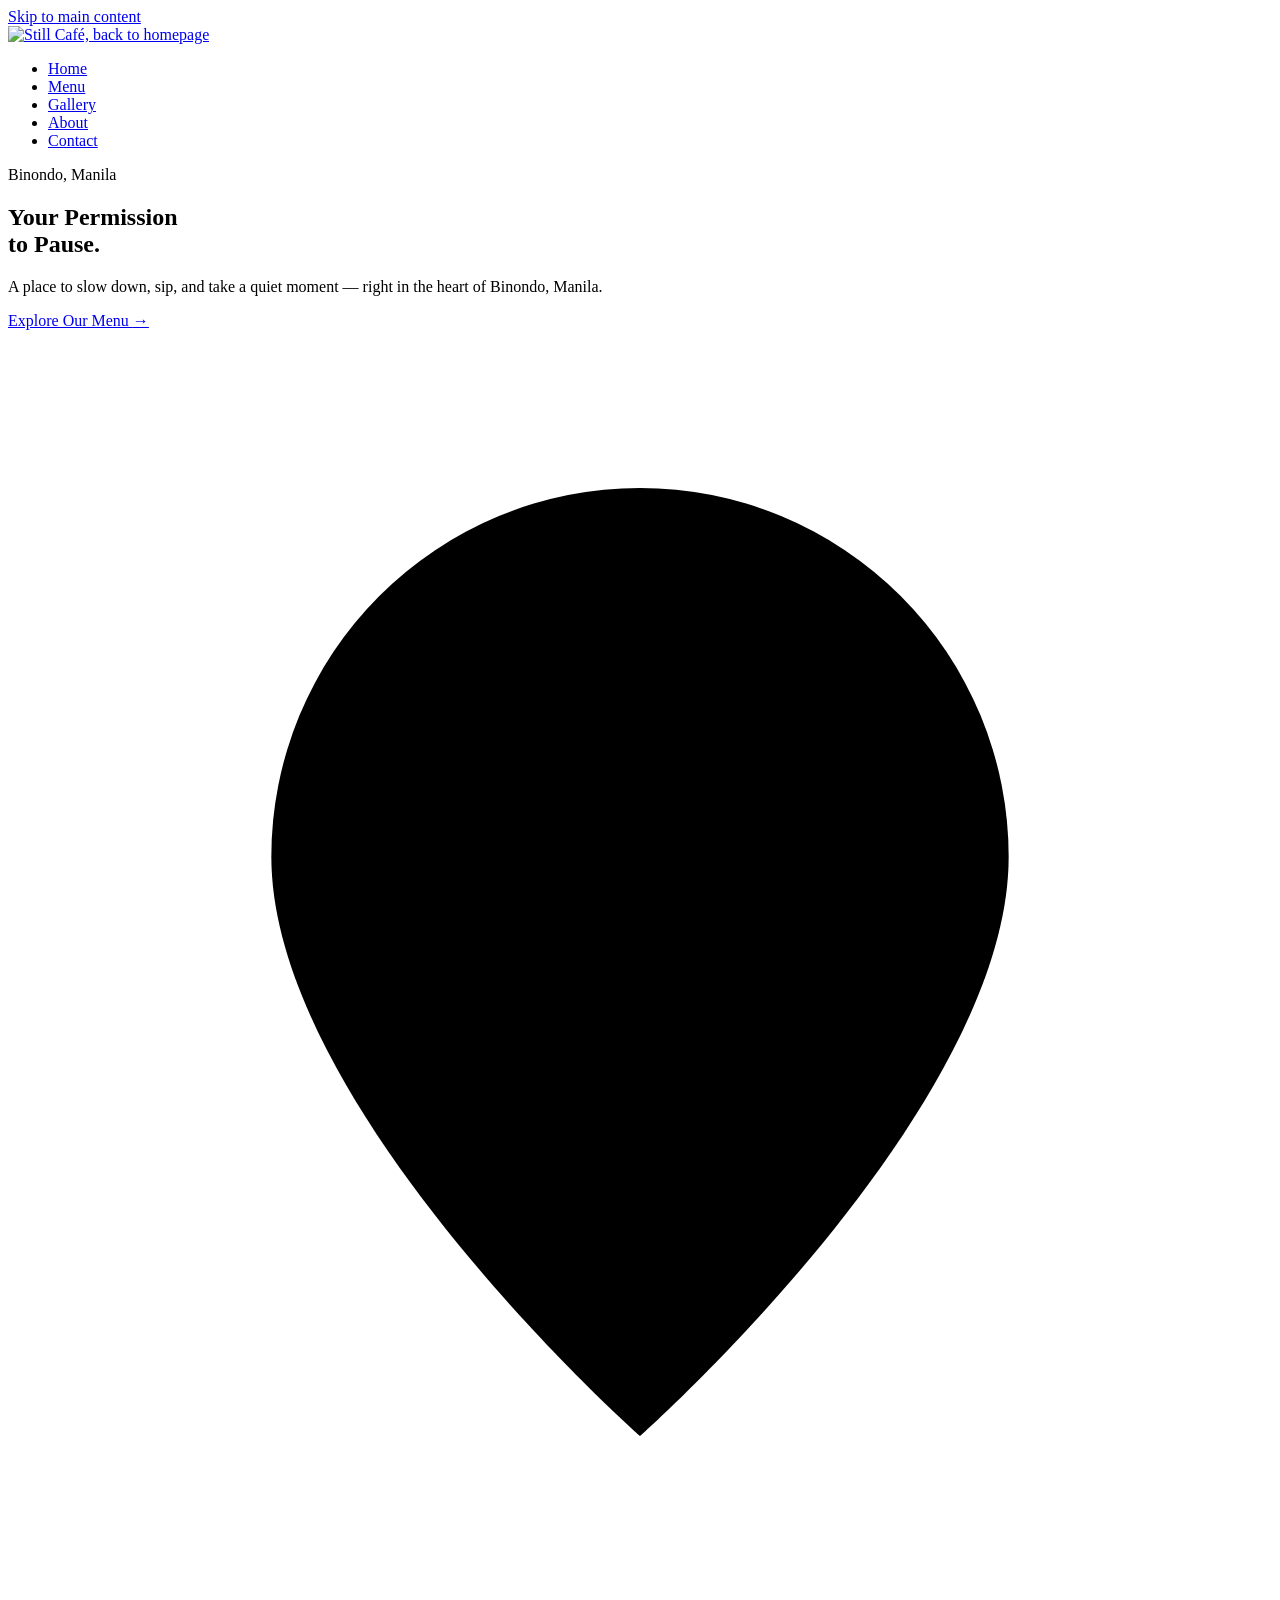
==== index.html @ 6da1e7d9 "Add files via upload" ====
<!DOCTYPE html>
<html lang="en">
<head>
  <meta charset="UTF-8">
  <meta name="viewport" content="width=device-width, initial-scale=1.0">
  <title>STIILL CAFÉ | Your Permission to Pause (Unofficial Redesign Concept)</title>
  <meta name="description" content="An unofficial website redesign concept for STIILL CAFÉ in Binondo, Manila.">

  <!-- Google Fonts -->
  <link rel="preconnect" href="https://fonts.googleapis.com">
  <link rel="preconnect" href="https://fonts.gstatic.com" crossorigin>
  <link href="https://fonts.googleapis.com/css2?family=Cormorant+Garamond:wght@400;500;600&family=Inter:wght@400;500&family=Saira+Extra+Condensed:wght@300;400;500&display=swap" rel="stylesheet">

  <link rel="stylesheet" href="css/style.css">
</head>
<body>

  <a class="skip-link" href="#main">Skip to main content</a>

  <!-- ===== NAVIGATION ===== -->
  <header class="site-header">
    <nav class="nav container" aria-label="Main navigation">
      <a class="logo" href="index.html">
        <img src="images/logo.png" alt="Still Café, back to homepage">
      </a>  

      <ul class="nav-list">
        <li><a href="index.html" aria-current="page">Home</a></li>
        <li><a href="menu.html">Menu</a></li>
        <li><a href="index.html#gallery">Gallery</a></li>
        <li><a href="index.html#about">About</a></li>
        <li><a href="index.html#visit">Contact</a></li>
      </ul>
    </nav>
  </header>

  <main id="main">

    <!-- ===== HERO ===== -->
    <section class="hero" aria-labelledby="hero-title">
      <div class="container">
        <div class="hero-content">
          <p class="hero-eyebrow">Binondo, Manila</p>
          <h1 id="hero-title">Your Permission<br>to Pause.</h1>
          <p class="hero-text">
            A place to slow down, sip, and take a quiet moment
            — right in the heart of Binondo, Manila.
          </p>
          <div class="hero-actions">
            <a class="btn btn-primary" href="menu.html">
              Explore Our Menu <span aria-hidden="true">→</span>
            </a>
            <a class="btn btn-outline" href="index.html#visit">
              <svg class="btn-icon" viewBox="0 0 24 24" aria-hidden="true">
                <path d="M12 21s-7-6.2-7-11a7 7 0 1 1 14 0c0 4.8-7 11-7 11z"/>
                <circle cx="12" cy="10" r="2.5"/>
              </svg>
              Find Us
            </a>
          </div>
        </div>
      </div>
    </section>

    <!-- More sections will be added in Stage 3 -->

  </main>

</body>
</html>
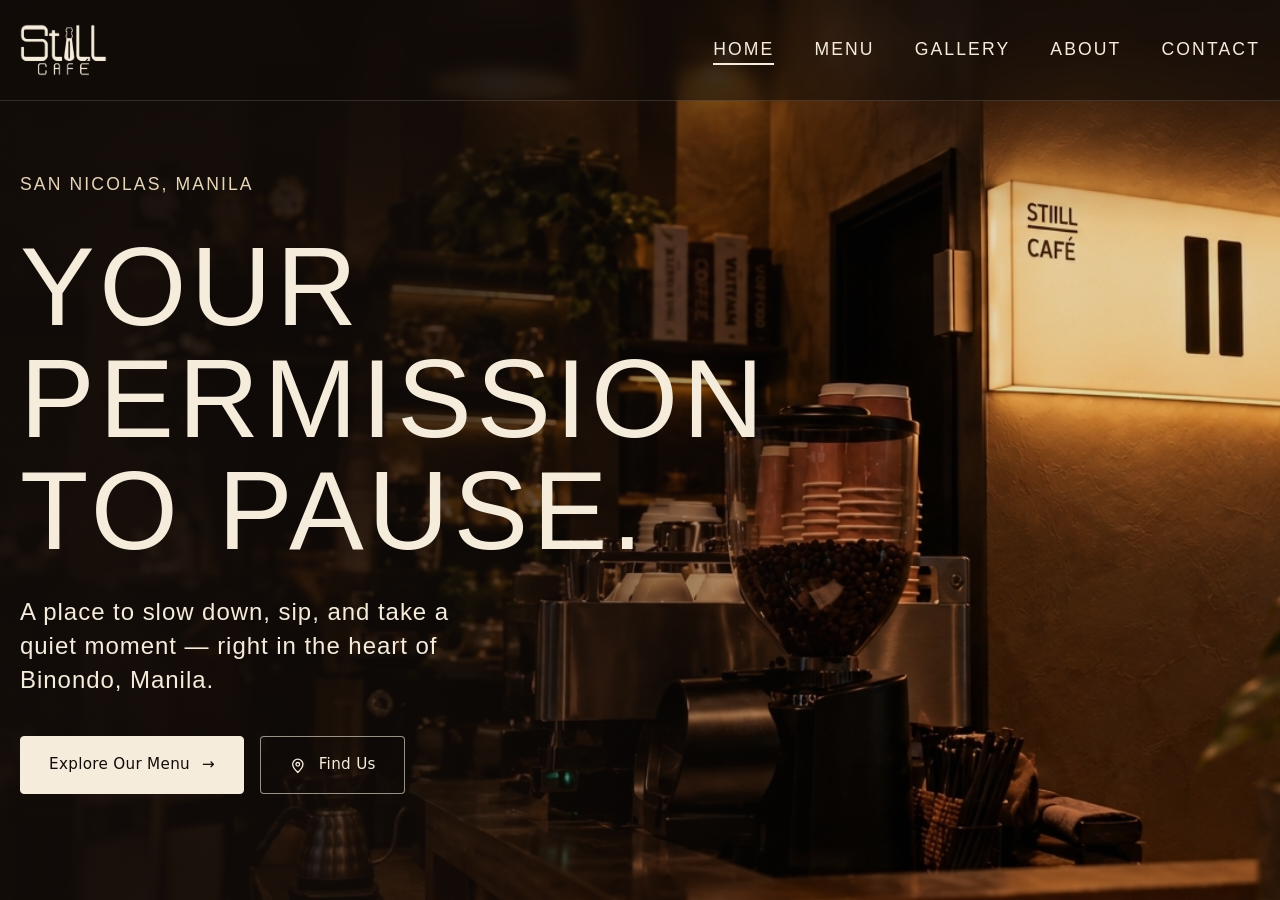
==== commit bdf4c314: "Update index.html" ====
--- a/index.html
+++ b/index.html
@@ -3,7 +3,7 @@
 <head>
   <meta charset="UTF-8">
   <meta name="viewport" content="width=device-width, initial-scale=1.0">
-  <title>STIILL CAFÉ | Your Permission to Pause (Unofficial Redesign Concept)</title>
+  <title>STILL CAFÉ | Your Permission to Pause (Unofficial Redesign Concept)</title>
   <meta name="description" content="An unofficial website redesign concept for STIILL CAFÉ in Binondo, Manila.">
 
   <!-- Google Fonts -->
@@ -40,7 +40,7 @@
     <section class="hero" aria-labelledby="hero-title">
       <div class="container">
         <div class="hero-content">
-          <p class="hero-eyebrow">Binondo, Manila</p>
+          <p class="hero-eyebrow">San Nicolas, Manila</p>
           <h1 id="hero-title">Your Permission<br>to Pause.</h1>
           <p class="hero-text">
             A place to slow down, sip, and take a quiet moment
@@ -67,4 +67,4 @@
   </main>
 
 </body>
-</html>+</html>
--- a/css/style.css
+++ b/css/style.css
@@ -0,0 +1,1138 @@
+/* ==========================================================
+   STIILL CAFÉ (Unofficial Redesign Concept)
+   style.css
+   ========================================================== */
+
+/* ---------- 1. DESIGN TOKENS (CSS custom properties) ---------- */
+:root {
+  /* Colors */
+  --color-black: #120c09;
+  --color-espresso: #1f140f;
+  --color-coffee: #3b2418;
+  --color-roast: #5a3a28;
+  --color-caramel: #b88a5a;
+  --color-beige: #e6d5b8;
+  --color-cream: #f5ecdc;
+
+  /* Fonts */
+  --font-heading: "Cormorant Garamond", Georgia, serif;
+  --font-body: "Inter", system-ui, -apple-system, "Segoe UI", sans-serif;
+  --font-accent: "Saira Extra Condensed", "Jura", sans-serif;
+
+  /* Spacing scale */
+  --space-xs: 0.5rem;
+  --space-sm: 1rem;
+  --space-md: 1.5rem;
+  --space-lg: 3rem;
+  --space-xl: 5rem;
+
+  /* Layout and effects */
+  --container-width: 1300px;
+  --transition: 0.3s ease;
+}
+
+/* ---------- 2. RESET AND BASE STYLES ---------- */
+*,
+*::before,
+*::after {
+  box-sizing: border-box;
+}
+
+body {
+  margin: 0;
+  font-family: var(--font-body);
+  font-size: 1rem;
+  line-height: 1.7;
+  color: var(--color-cream);
+  background-color: var(--color-espresso);
+}
+
+img {
+  display: block;
+  max-width: 100%;
+  height: auto;
+}
+
+h1, h2, h3 {
+  margin: 0;
+  font-family: var(--font-heading);
+  font-weight: 600;
+  line-height: 1.15;
+}
+
+p {
+  margin: 0;
+}
+
+a {
+  color: inherit;
+  text-decoration: none;
+}
+
+ul {
+  margin: 0;
+  padding: 0;
+  list-style: none;
+}
+
+/* ---------- 3. REUSABLE LAYOUT CLASSES ---------- */
+.container {
+  width: min(100% - 2.5rem, var(--container-width));
+  margin-inline: auto;
+}
+
+/* ---------- 4. BUTTONS ---------- */
+.btn {
+  display: inline-flex;
+  align-items: center;
+  gap: 0.75rem;
+  padding: 0.95rem 1.75rem;
+  border: 1px solid var(--color-cream);
+  border-radius: 4px;
+  font-size: 0.95rem;
+  font-weight: 500;
+  letter-spacing: 0.02em;
+  transition: background-color var(--transition), color var(--transition),
+    border-color var(--transition);
+}
+
+.btn-primary {
+  background-color: var(--color-cream);
+  color: var(--color-black);
+}
+
+.btn-primary:hover {
+  background-color: var(--color-caramel);
+  border-color: var(--color-caramel);
+}
+
+.btn-outline {
+  background-color: rgba(18, 12, 9, 0.35);
+  border-color: rgba(245, 236, 220, 0.6);
+  color: var(--color-cream);
+}
+
+.btn-outline:hover {
+  background-color: var(--color-cream);
+  border-color: var(--color-cream);
+  color: var(--color-black);
+}
+
+.btn-icon {
+  width: 1.1rem;
+  height: 1.1rem;
+  fill: none;
+  stroke: currentColor;
+  stroke-width: 1.8;
+}
+
+/* ---------- 5. ACCESSIBILITY ---------- */
+/* Visible focus ring for keyboard users (Tab key) */
+:focus-visible {
+  outline: 3px solid var(--color-caramel);
+  outline-offset: 3px;
+}
+
+/* "Skip to content" link, hidden until focused */
+.skip-link {
+  position: absolute;
+  top: -100px;
+  left: var(--space-sm);
+  z-index: 100;
+  padding: 0.75rem 1.25rem;
+  background-color: var(--color-cream);
+  color: var(--color-black);
+}
+
+.skip-link:focus {
+  top: var(--space-sm);
+}
+
+/* ---------- 6. NAVIGATION ---------- */
+.site-header {
+  position: absolute;          /* floats over the hero */
+  top: 0;
+  left: 0;
+  right: 0;
+  z-index: 10;
+  background-color: rgba(18, 12, 9, 0.55);   /* dark, see-through */
+  backdrop-filter: blur(6px);
+  border-bottom: 1px solid rgba(245, 236, 220, 0.15);
+}
+
+.nav {
+  display: flex;
+  flex-wrap: wrap;
+  align-items: center;
+  justify-content: space-between;
+  gap: var(--space-sm);
+  padding-block: 1.5rem;
+}
+
+.logo img {
+  height: 3.25rem;     /* logo size: raise it for bigger, lower it for smaller */
+  width: auto;         /* keeps the original proportions */
+}
+
+.nav-list {
+  display: flex;
+  flex-wrap: wrap;
+  gap: var(--space-xs) 2.5rem;
+}
+
+.nav-list a {
+  padding-block: 0.35rem;
+  border-bottom: 2px solid transparent;
+  transition: border-color var(--transition);
+}
+
+.nav-list a:hover {
+  border-bottom-color: var(--color-caramel);
+}
+
+.nav-list a[aria-current="page"] {
+  border-bottom-color: var(--color-cream);
+}
+
+/* ---------- 7. HERO ---------- */
+.hero {
+  position: relative;
+  overflow: hidden;
+  display: flex;
+  align-items: center;
+  min-height: 100vh;
+  min-height: 100svh;
+  padding-block: 9rem 5rem;
+  background-color: var(--color-coffee);
+}
+
+/* Layer 1: the photo (sharp, no blur) */
+.hero::before {
+  content: "";
+  position: absolute;
+  inset: 0;
+  background-image: url("../images/hero.png");
+  background-size: cover;
+  background-position: center 40%;
+}
+
+/* Layer 2: dark overlay: heavy on the left for text, light on the right so the sign glows */
+.hero::after {
+  content: "";
+  position: absolute;
+  inset: 0;
+  background:
+    linear-gradient(to right, rgba(18, 12, 9, 0.92) 0%, rgba(18, 12, 9, 0.7) 35%, rgba(18, 12, 9, 0.1) 70%),
+    linear-gradient(to bottom, rgba(18, 12, 9, 0.55) 0%, transparent 25%);
+}
+
+/* Layer 3: the text */
+.hero .container {
+  position: relative;
+  z-index: 1;
+}
+
+.hero-content {
+  max-width: 42rem;
+}
+
+.hero-eyebrow {
+  margin-bottom: 2rem;
+  color: var(--color-beige);
+}
+
+.nav-list a,
+.hero-eyebrow {
+  font-family: var(--font-accent);
+  font-weight: 400;
+  font-size: 1.1rem;
+  letter-spacing: 0.12em;
+  text-transform: uppercase;
+}
+
+.hero h1 {
+  margin-bottom: 1.75rem;
+  font-family: var(--font-accent);
+  font-size: clamp(3.5rem, 9vw, 7rem);   /* bigger, because condensed fonts run narrow */
+  font-weight: 300;
+  line-height: 1;
+  letter-spacing: 0.04em;
+  text-transform: uppercase;             /* delete this line for normal capitalization */
+}
+
+.hero-text {
+  max-width: 28rem;
+  margin-bottom: 2.5rem;
+  font-family: var(--font-accent);
+  font-size: 1.5rem;
+  font-weight: 400;
+  line-height: 1.4;
+  letter-spacing: 0.04em;
+}
+
+.hero-actions {
+  display: flex;
+  flex-wrap: wrap;
+  gap: var(--space-sm);
+}
+
+/* ---------- 8. RESPONSIVE: PHONES ---------- */
+@media (max-width: 640px) {
+  .logo img {
+    height: 2.75rem;
+  }
+
+  .nav {
+    justify-content: center;
+    text-align: center;
+  }
+
+  .nav-list {
+    justify-content: center;
+  }
+
+  .hero {
+    padding-top: 10rem;
+  }
+}
+
+/* ==========================================================
+   9. MENU PAGE
+   ========================================================== */
+
+html {
+  scroll-behavior: smooth;   /* smooth jump when a sidebar link is clicked */
+}
+
+.menu-page {
+  --header-h: 4.5rem;        /* height of the sticky top nav */
+  --strip-h: 3.5rem;         /* height of the category strip (tablet/phone) */
+  background-color: var(--color-cream);
+  color: var(--color-espresso);
+}
+
+/* ---------- Top nav (dark, sticky) ---------- */
+.menu-header {
+  position: sticky;
+  top: 0;
+  z-index: 20;
+  background-color: rgba(18, 12, 9, 0.96);
+  border-bottom: 1px solid rgba(245, 236, 220, 0.15);
+  color: var(--color-cream);
+}
+
+.menu-header .nav {
+  min-height: var(--header-h);
+  padding-block: 0.5rem;
+}
+
+.menu-header .logo img {
+  height: 2.75rem;
+}
+
+/* ---------- Sidebar (a horizontal strip on small screens) ---------- */
+.menu-sidebar {
+  position: sticky;
+  top: var(--header-h);
+  z-index: 15;
+  display: flex;
+  align-items: center;
+  overflow-x: auto;                 /* strip scrolls sideways if it must */
+  padding: 0.5rem 1.25rem;
+  background-color: var(--color-beige);
+  border-bottom: 1px solid rgba(59, 36, 24, 0.2);
+}
+
+.sidebar-title {
+  display: none;                    /* shown only on desktop */
+  font-family: var(--font-accent, var(--font-body));
+  font-size: 0.95rem;
+  letter-spacing: 0.3em;
+  text-transform: uppercase;
+  color: var(--color-roast);
+}
+
+.sidebar-list {
+  display: flex;
+  gap: 0.5rem;
+}
+
+.sidebar-list a {
+  display: block;
+  padding: 0.6rem 1rem;
+  border: 1px solid transparent;
+  color: #6b5d52;
+  font-size: 0.9rem;
+  font-weight: 500;
+  white-space: nowrap;
+  transition: background-color var(--transition), color var(--transition),
+    border-color var(--transition);
+}
+
+.sidebar-list a:hover {
+  color: var(--color-coffee);
+}
+
+/* Active category (the class is added by js/main.js) */
+.sidebar-list a.is-active {
+  background-color: transparent;
+  color: var(--color-coffee);               /* deep coffee brown */
+  text-decoration: underline;
+  text-decoration-thickness: 1px;
+  text-underline-offset: 0.4em;
+}
+
+/* ---------- Main content ---------- */
+.menu-main {
+  padding: 2.5rem 1.25rem 3rem;
+}
+
+.menu-intro {
+  max-width: 40rem;
+  margin-bottom: 3.5rem;
+}
+
+.menu-eyebrow {
+  margin-bottom: 0.75rem;
+  font-family: var(--font-accent, var(--font-body));
+  font-size: 1rem;
+  letter-spacing: 0.3em;
+  text-transform: uppercase;
+  color: var(--color-roast);
+}
+
+.menu-intro h1 {
+  margin-bottom: 1rem;
+  font-size: clamp(2.5rem, 5vw, 4rem);
+  font-weight: 500;
+}
+
+.menu-intro p {
+  color: var(--color-roast);
+}
+
+.menu-note {
+  margin-top: 1.5rem;
+  padding: 0.75rem 1rem;
+  border-left: 3px solid var(--color-caramel);
+  background-color: rgba(184, 138, 90, 0.15);
+  font-size: 0.9rem;
+}
+
+/* ---------- Sections ---------- */
+.menu-section {
+  /* when a sidebar link scrolls here, stop below the sticky bars */
+  scroll-margin-top: calc(var(--header-h) + var(--strip-h) + 1.5rem);
+  margin-bottom: 4.5rem;
+}
+
+.section-head {
+  margin-bottom: 2rem;
+  padding-bottom: 1rem;
+  border-bottom: 1px solid rgba(59, 36, 24, 0.25);   /* the thin divider */
+}
+
+.section-head h2 {
+  font-size: clamp(1.9rem, 3vw, 2.5rem);
+  font-weight: 500;
+  letter-spacing: 0.08em;
+  text-transform: uppercase;
+}
+
+.section-head p {
+  margin-top: 0.35rem;
+  font-family: var(--font-accent, var(--font-body));
+  font-size: 1rem;
+  letter-spacing: 0.2em;
+  text-transform: uppercase;
+  color: var(--color-roast);
+}
+
+/* ---------- Card grid: 1 column on phones ---------- */
+.menu-grid {
+  display: grid;
+  grid-template-columns: 1fr;
+  gap: 1.5rem;
+}
+
+.menu-card {
+  display: flex;
+  flex-direction: column;
+  border: 1px solid rgba(59, 36, 24, 0.22);
+  border-radius: 2px;                       /* almost square, like a printed menu */
+  background-color: rgba(255, 255, 255, 0.4);
+  transition: transform var(--transition), border-color var(--transition),
+    box-shadow var(--transition);
+}
+
+.menu-card:hover {
+  transform: translateY(-4px);
+  border-color: var(--color-caramel);
+  box-shadow: 0 10px 24px rgba(31, 20, 15, 0.12);
+}
+
+.menu-card-media {
+  overflow: hidden;                         /* keeps the zoom inside the frame */
+  aspect-ratio: 4 / 3;                      /* every image the same shape */
+  background: linear-gradient(135deg, var(--color-coffee), var(--color-roast));
+}
+
+.menu-card-media img {
+  width: 100%;
+  height: 100%;
+  object-fit: cover;                        /* fills the frame without stretching */
+  transition: transform 0.6s ease;
+}
+
+.menu-card:hover .menu-card-media img {
+  transform: scale(1.05);
+}
+
+.menu-card-body {
+  display: flex;
+  flex-direction: column;
+  flex-grow: 1;
+  gap: 0.5rem;
+  padding: 1.25rem 1.25rem 1.5rem;
+}
+
+.menu-card-head {
+  display: flex;
+  justify-content: space-between;
+  align-items: baseline;
+  gap: 1rem;
+}
+
+.menu-card h3 {
+  font-size: 1.5rem;
+  font-weight: 500;
+  line-height: 1.2;
+}
+
+.menu-price {
+  flex-shrink: 0;
+  font-weight: 500;
+  letter-spacing: 0.04em;
+  color: var(--color-roast);
+}
+
+.menu-desc {
+  font-size: 0.9rem;
+  line-height: 1.6;
+  color: var(--color-roast);
+}
+
+/* ---------- Back button and footer note ---------- */
+.btn-dark {
+  background-color: var(--color-coffee);
+  border-color: var(--color-coffee);
+  color: var(--color-cream);
+}
+
+.btn-dark:hover {
+  background-color: var(--color-caramel);
+  border-color: var(--color-caramel);
+  color: var(--color-black);
+}
+
+.menu-back {
+  margin-top: 1rem;
+  text-align: center;
+}
+
+.menu-footer {
+  margin-top: 3rem;
+  padding-top: 1.5rem;
+  border-top: 1px solid rgba(59, 36, 24, 0.2);
+  font-size: 0.85rem;
+  text-align: center;
+  color: var(--color-roast);
+}
+
+/* ---------- Tablets: 2 cards per row ---------- */
+@media (min-width: 600px) {
+  .menu-grid {
+    grid-template-columns: repeat(2, 1fr);
+  }
+
+  .menu-main {
+    padding-inline: 2rem;
+  }
+}
+
+/* ---------- Phones: nav scrolls away, category strip sticks to top ---------- */
+@media (max-width: 599px) {
+  .menu-page {
+    --header-h: 0px;
+  }
+
+  .menu-header {
+    position: static;
+  }
+
+  .menu-header .nav {
+    justify-content: center;
+    padding-block: 0.75rem;
+  }
+}
+
+/* ---------- Desktop: left sidebar + exactly 3 cards per row ---------- */
+@media (min-width: 1100px) {
+  .menu-page {
+    --strip-h: 0px;
+  }
+
+  .menu-layout {
+    display: grid;
+    grid-template-columns: 15rem 1fr;
+    align-items: start;
+  }
+
+  .menu-sidebar {
+    flex-direction: column;
+    align-items: stretch;
+    gap: 1.5rem;
+    height: calc(100vh - var(--header-h));
+    overflow-x: visible;
+    overflow-y: auto;
+    padding: 2.5rem 1.5rem;
+    border-bottom: none;
+    border-right: 1px solid rgba(59, 36, 24, 0.2);
+  }
+
+  .sidebar-title {
+    display: block;
+  }
+
+  .sidebar-list {
+    flex-direction: column;
+    gap: 0.25rem;
+  }
+
+  .sidebar-list a {
+    padding: 0.75rem 1rem;
+  }
+
+  .menu-main {
+    padding: 3rem 3.5rem 4rem;
+  }
+
+  .menu-grid {
+    grid-template-columns: repeat(3, 1fr);    /* exactly three per row */
+    gap: 2rem;
+  }
+}
+
+/* ---------- Respect people who prefer less motion ---------- */
+@media (prefers-reduced-motion: reduce) {
+  html {
+    scroll-behavior: auto;
+  }
+
+  .menu-card,
+  .menu-card-media img {
+    transition: none;
+  }
+
+  .menu-card:hover,
+  .menu-card:hover .menu-card-media img {
+    transform: none;
+  }
+}
+
+/* ==========================================================
+   10. MENU PAGE POLISH
+   ========================================================== */
+
+/* ---------- Richer palette (only used on the menu page) ---------- */
+.menu-page {
+  --color-mocha: #7a4528;    /* richer coffee brown for accents */
+  --color-ink: #24160e;      /* deep brown-black for headings */
+  --color-paper: #fbf6ec;    /* warm card background */
+  --color-muted: #5f4a3b;    /* softer brown for descriptions */
+}
+
+::selection {
+  background-color: var(--color-mocha);
+  color: var(--color-cream);
+}
+
+/* ---------- Navbar: warmer dark brown with a thin gold-brown edge ---------- */
+.menu-header {
+  background-color: rgba(38, 23, 15, 0.97);
+  border-bottom: 1px solid rgba(184, 138, 90, 0.35);
+}
+
+/* ---------- Page atmosphere: a faint warm glow in the top corner ---------- */
+.menu-main {
+  counter-reset: menu-section;     /* used for the "No. 01" numbering below */
+  background-image: radial-gradient(
+    ellipse at 100% 0%,
+    rgba(184, 138, 90, 0.14),
+    transparent 55%
+  );
+}
+
+/* ---------- Intro ---------- */
+.menu-intro .menu-eyebrow {
+  color: var(--color-mocha);
+  font-weight: 500;
+}
+
+/* small line before "Binondo, Manila" */
+.menu-intro .menu-eyebrow::before {
+  content: "";
+  display: inline-block;
+  width: 2.5rem;
+  height: 1px;
+  margin-right: 1rem;
+  vertical-align: middle;
+  background-color: currentColor;
+}
+
+.menu-intro h1 {
+  color: var(--color-ink);
+}
+
+.menu-intro p {
+  color: var(--color-muted);
+}
+
+.menu-note {
+  border-left-color: var(--color-mocha);
+  background-color: rgba(122, 69, 40, 0.08);
+}
+
+/* ---------- Section heading area ---------- */
+.menu-section {
+  position: relative;
+  counter-increment: menu-section;
+  /* more room between the sticky bars and the heading after a sidebar click */
+  scroll-margin-top: calc(var(--header-h) + var(--strip-h) + 2.75rem);
+}
+
+.section-head {
+  position: relative;
+  margin-bottom: 2.5rem;
+  padding-bottom: 1.75rem;          /* more space before the divider */
+  border-bottom: 1px solid rgba(90, 58, 40, 0.3);
+}
+
+.section-head h2 {
+  font-size: clamp(2.1rem, 3.6vw, 3rem);
+  font-weight: 500;
+  line-height: 1.1;
+  letter-spacing: 0.14em;
+  color: var(--color-ink);          /* strong contrast on cream */
+}
+
+.section-head p {
+  margin-top: 0.6rem;
+  font-size: 1.05rem;
+  font-weight: 500;
+  letter-spacing: 0.25em;
+  color: var(--color-mocha);
+}
+
+/* ---------- Section separators: fading line with a small diamond ---------- */
+.menu-section:not(:last-of-type)::before {
+  content: "";
+  position: absolute;
+  left: 0;
+  right: 0;
+  bottom: -2.25rem;
+  height: 1px;
+  background: linear-gradient(
+    to right,
+    transparent,
+    rgba(90, 58, 40, 0.4) 20%,
+    rgba(90, 58, 40, 0.4) 80%,
+    transparent
+  );
+}
+
+.menu-section:not(:last-of-type)::after {
+  content: "";
+  position: absolute;
+  left: 50%;
+  bottom: calc(-2.25rem - 5px);
+  width: 8px;
+  height: 8px;
+  border: 1px solid var(--color-caramel);
+  background-color: var(--color-cream);
+  transform: translateX(-50%) rotate(45deg);
+}
+
+/* ---------- Cards: framed like a printed menu ---------- */
+.menu-card {
+  padding: 0.75rem;                              /* the "mat" around the photo */
+  border: 1px solid rgba(90, 58, 40, 0.22);
+  background-color: var(--color-paper);
+  box-shadow:
+    0 1px 2px rgba(36, 22, 14, 0.06),
+    0 8px 20px rgba(36, 22, 14, 0.06);             /* gentle, not heavy */
+}
+
+.menu-card:hover {
+  border-color: var(--color-mocha);
+  box-shadow:
+    0 2px 4px rgba(36, 22, 14, 0.08),
+    0 16px 32px rgba(36, 22, 14, 0.14);
+}
+
+/* thin inner border on the photo */
+.menu-card-media {
+  position: relative;
+}
+
+.menu-card-media::after {
+  content: "";
+  position: absolute;
+  inset: 0;
+  box-shadow: inset 0 0 0 1px rgba(36, 22, 14, 0.15);
+  pointer-events: none;
+}
+
+.menu-card-body {
+  gap: 0.75rem;
+  padding: 1.35rem 0.75rem 0.75rem;
+}
+
+/* name + price row, with a dotted line like a classic menu */
+.menu-card-head {
+  padding-bottom: 0.85rem;
+  border-bottom: 1px dotted rgba(90, 58, 40, 0.45);
+}
+
+/* ---------- Typography: four clearly different roles ---------- */
+.menu-card h3 {                  /* product name: serif, semibold */
+  font-size: 1.6rem;
+  font-weight: 600;
+  letter-spacing: 0.01em;
+  color: var(--color-ink);
+}
+
+.menu-price {                    /* price: clean sans, brown, tabular numbers */
+  font-size: 1.05rem;
+  font-weight: 600;
+  letter-spacing: 0.05em;
+  font-variant-numeric: tabular-nums;
+  color: var(--color-mocha);
+}
+
+.menu-desc {                     /* description: quiet and readable */
+  font-size: 0.92rem;
+  line-height: 1.65;
+  color: var(--color-muted);
+}
+
+/* ---------- Sidebar: indicator bar + smoother hover ---------- */
+.sidebar-list a {
+  position: relative;
+  transition: color 0.35s ease, transform 0.35s ease;
+}
+
+/* the indicator (an underline on phones/tablets, a side bar on desktop) */
+.sidebar-list a::before {
+  content: "";
+  position: absolute;
+  left: 1rem;
+  right: 1rem;
+  bottom: 0.3rem;
+  height: 2px;
+  background-color: var(--color-mocha);
+  transform: scaleX(0);
+  transform-origin: left;
+  transition: transform 0.35s ease;
+}
+
+.sidebar-list a:hover {
+  color: var(--color-mocha);
+}
+
+.sidebar-list a:hover::before {
+  transform: scaleX(0.35);       /* a small preview of the indicator */
+}
+
+.sidebar-list a.is-active {
+  background-color: transparent;
+  color: var(--color-ink);
+  text-decoration: none;         /* replaces the old underline */
+}
+
+.sidebar-list a.is-active::before {
+  transform: scaleX(1);
+}
+
+/* little decorative line under "Explore Menu" (desktop only, since the title is hidden elsewhere) */
+.sidebar-title::after {
+  content: "";
+  display: block;
+  width: 2.5rem;
+  height: 1px;
+  margin-top: 1rem;
+  background-color: var(--color-caramel);
+}
+
+@media (min-width: 1100px) {
+  .sidebar-list a {
+    padding-left: 1.5rem;
+  }
+
+  .sidebar-list a::before {
+    top: 0.4rem;
+    right: auto;
+    bottom: 0.4rem;
+    left: 0;
+    width: 3px;
+    height: auto;
+    transform: scaleY(0);
+    transform-origin: top;
+  }
+
+  .sidebar-list a:hover {
+    transform: translateX(4px);
+  }
+
+  .sidebar-list a:hover::before {
+    transform: scaleY(0.4);
+  }
+
+  .sidebar-list a.is-active {
+    transform: translateX(4px);
+  }
+
+  .sidebar-list a.is-active::before {
+    transform: scaleY(1);
+  }
+}
+
+/* ---------- Less motion for people who prefer it ---------- */
+@media (prefers-reduced-motion: reduce) {
+  .sidebar-list a,
+  .sidebar-list a::before {
+    transition: none;
+  }
+
+  .sidebar-list a:hover,
+  .sidebar-list a.is-active {
+    transform: none;
+  }
+}
+
+/* ==========================================================
+   11. SIDEBAR BOTANICAL BACKGROUND (desktop only)
+   ========================================================== */
+@media (min-width: 1100px) {
+  .menu-sidebar {
+    background-color: var(--color-beige);          /* shows if the image fails to load */
+    background-image: url("../images/sidebar-bg.png");
+    background-repeat: no-repeat;
+    background-size: cover;
+    background-position: -0.75rem top;                 /* keeps the leaves and the thin line */
+
+    /* top padding leaves room for the leaves, left padding clears the vertical line */
+    padding: max(9rem, 20vh) 1.5rem 2.5rem 2.75rem;
+  }
+
+  /* slightly darker links so they stay readable over the paper texture */
+  .sidebar-list a {
+    color: #5a4a3d;
+  }
+}
+
+/* ==========================================================
+   12. NAVBAR BACKGROUND IMAGE
+   ========================================================== */
+.menu-header {
+  background-color: #1f140f;                  /* fallback while the image loads */
+  background-image: url("../images/nav-bg.png");
+  background-size: cover;
+  background-position: center 62%;            /* shows the leaves at the far left and right */
+  background-repeat: no-repeat;
+}
+
+/* ==========================================================
+   13. FINAL POLISH
+   ========================================================== */
+
+/* ---------- One shared "feel" for every transition ---------- */
+:root {
+  --ease: cubic-bezier(0.22, 0.61, 0.36, 1);   /* fast start, soft landing */
+  --transition: 0.35s var(--ease);             /* replaces the old 0.3s ease everywhere */
+}
+
+/* ---------- Text rendering and wrapping ---------- */
+body {
+  -webkit-font-smoothing: antialiased;
+  -moz-osx-font-smoothing: grayscale;
+  text-rendering: optimizeLegibility;
+}
+
+h1, h2, h3 {
+  text-wrap: balance;      /* avoids one lonely word on the last line */
+}
+
+p {
+  text-wrap: pretty;
+}
+
+/* ---------- Navigation links: underline grows from the left ---------- */
+.nav-list a {
+  background-image: linear-gradient(var(--color-caramel), var(--color-caramel));
+  background-repeat: no-repeat;
+  background-position: 0 100%;
+  background-size: 0% 2px;
+  transition: background-size var(--transition), color var(--transition);
+}
+
+.nav-list a:hover,
+.nav-list a:focus-visible {
+  background-size: 100% 2px;
+  border-bottom-color: transparent;     /* the old border underline is replaced */
+}
+
+.nav-list a[aria-current="page"] {
+  background-image: linear-gradient(var(--color-cream), var(--color-cream));
+  background-size: 100% 2px;
+  border-bottom-color: transparent;
+}
+
+.logo img {
+  transition: opacity var(--transition);
+}
+
+.logo:hover img {
+  opacity: 0.8;
+}
+
+/* ---------- Buttons: lift on hover, press on click, arrow nudge ---------- */
+.btn {
+  transition: background-color var(--transition), color var(--transition),
+    border-color var(--transition), transform var(--transition),
+    box-shadow var(--transition);
+}
+
+.btn:hover {
+  transform: translateY(-2px);
+  box-shadow: 0 8px 18px rgba(18, 12, 9, 0.28);
+}
+
+.btn:active {
+  transform: translateY(0);
+  box-shadow: none;
+  transition-duration: 0.1s;
+}
+
+.btn span[aria-hidden="true"] {
+  display: inline-block;
+  transition: transform var(--transition);
+}
+
+.btn:hover span[aria-hidden="true"] {
+  transform: translateX(4px);
+}
+
+/* ---------- Menu page: depth for the sticky bars ---------- */
+.menu-header {
+  box-shadow: 0 6px 18px rgba(0, 0, 0, 0.22);
+}
+
+@media (max-width: 1099px) {
+  .menu-sidebar {
+    box-shadow: 0 8px 16px -12px rgba(36, 22, 14, 0.35);
+  }
+}
+
+/* ---------- Menu cards: softer, slower image zoom ---------- */
+.menu-card-media img {
+  transition: transform 0.8s var(--ease);
+}
+
+/* readable text if a photo is missing */
+.menu-card-media {
+  color: var(--color-beige);
+  font-size: 0.9rem;
+}
+
+/* ---------- Keyboard focus: visible on both light and dark areas ---------- */
+.menu-page :focus-visible {
+  outline-color: var(--color-mocha);        /* strong on the cream background */
+}
+
+.menu-header :focus-visible {
+  outline-color: var(--color-caramel);      /* strong on the dark navbar */
+}
+
+/* ---------- Scrollbars that match the palette ---------- */
+html:has(body.menu-page) {
+  scrollbar-color: var(--color-roast) var(--color-cream);
+}
+
+.menu-sidebar {
+  scrollbar-width: thin;
+  scrollbar-color: var(--color-caramel) transparent;
+}
+
+/* ---------- Very wide screens: keep the menu from stretching too far ---------- */
+@media (min-width: 1100px) {
+  .menu-main {
+    padding-inline: max(3.5rem, calc((100% - 80rem) / 2));
+  }
+}
+
+/* ==========================================================
+   ENTRANCE ANIMATIONS (skipped for people who prefer less motion)
+   ========================================================== */
+@keyframes fade-up {
+  from { opacity: 0; translate: 0 1.25rem; }
+  to   { opacity: 1; translate: 0 0; }
+}
+
+@keyframes hero-drift {
+  from { transform: scale(1.08); }
+  to   { transform: scale(1); }
+}
+
+@media (prefers-reduced-motion: no-preference) {
+
+  /* Hero: text fades up one piece at a time, photo settles slowly */
+  .hero-eyebrow,
+  .hero h1,
+  .hero-text,
+  .hero-actions,
+  .menu-intro {
+    animation: fade-up 0.9s var(--ease) both;
+  }
+
+  .hero h1       { animation-delay: 0.15s; }
+  .hero-text     { animation-delay: 0.3s; }
+  .hero-actions  { animation-delay: 0.45s; }
+
+  .hero::before {
+    animation: hero-drift 16s ease-out both;
+  }
+
+  /* Menu page: headings and cards fade in as you scroll to them.
+     Browsers that don't support this simply show everything normally. */
+  @supports (animation-timeline: view()) {
+    .section-head,
+    .menu-card {
+      animation: fade-up linear both;
+      animation-timeline: view();
+      animation-range: entry 0% entry 35%;
+    }
+  }
+}
+
+/* ---------- Respect "reduce motion" settings completely ---------- */
+@media (prefers-reduced-motion: reduce) {
+  *,
+  *::before,
+  *::after {
+    animation-duration: 0.01ms !important;
+    animation-iteration-count: 1 !important;
+    transition-duration: 0.01ms !important;
+    scroll-behavior: auto !important;
+  }
+}
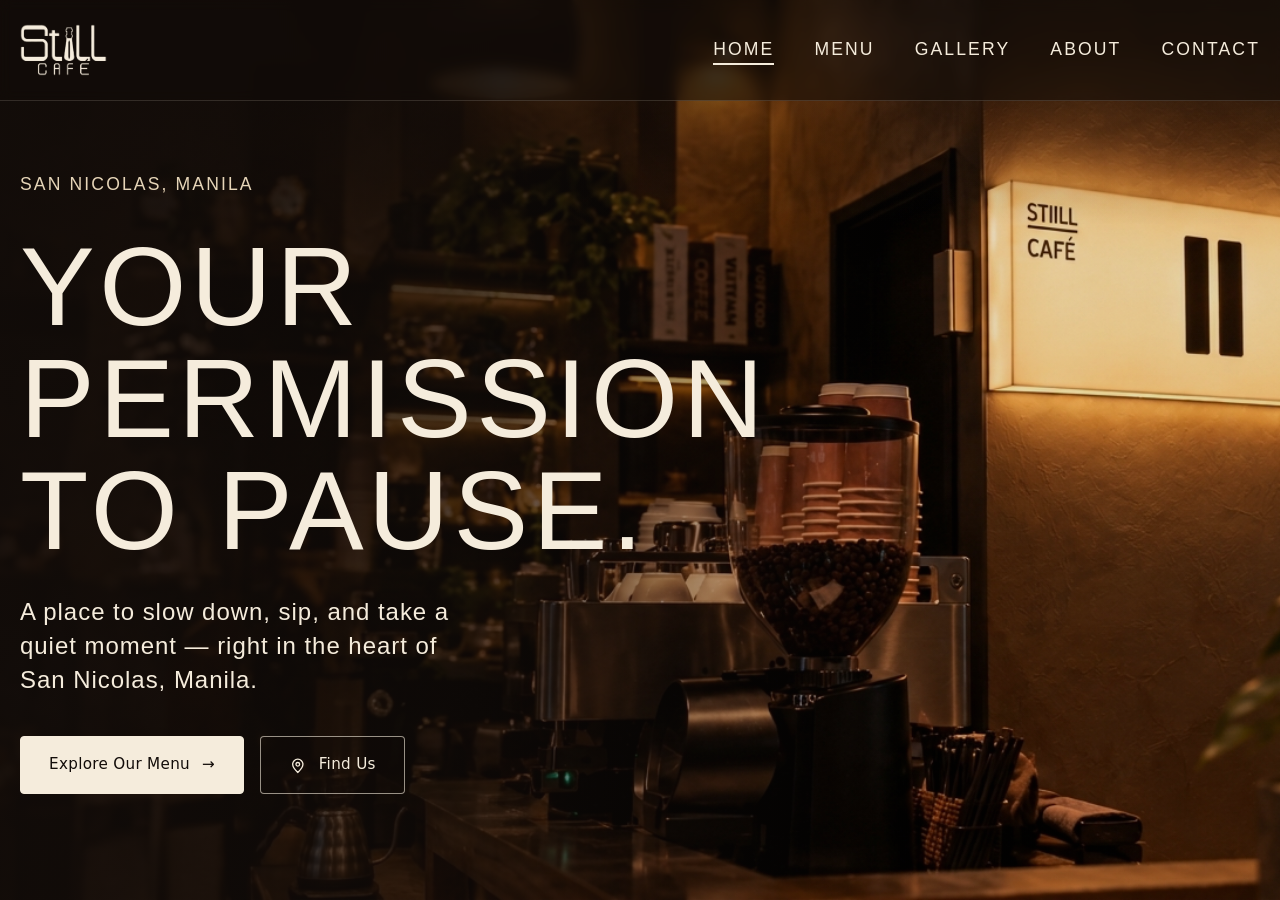
==== commit c658d2d5: "Update index.html" ====
--- a/index.html
+++ b/index.html
@@ -44,7 +44,7 @@
           <h1 id="hero-title">Your Permission<br>to Pause.</h1>
           <p class="hero-text">
             A place to slow down, sip, and take a quiet moment
-            — right in the heart of Binondo, Manila.
+            — right in the heart of San Nicolas, Manila.
           </p>
           <div class="hero-actions">
             <a class="btn btn-primary" href="menu.html">
